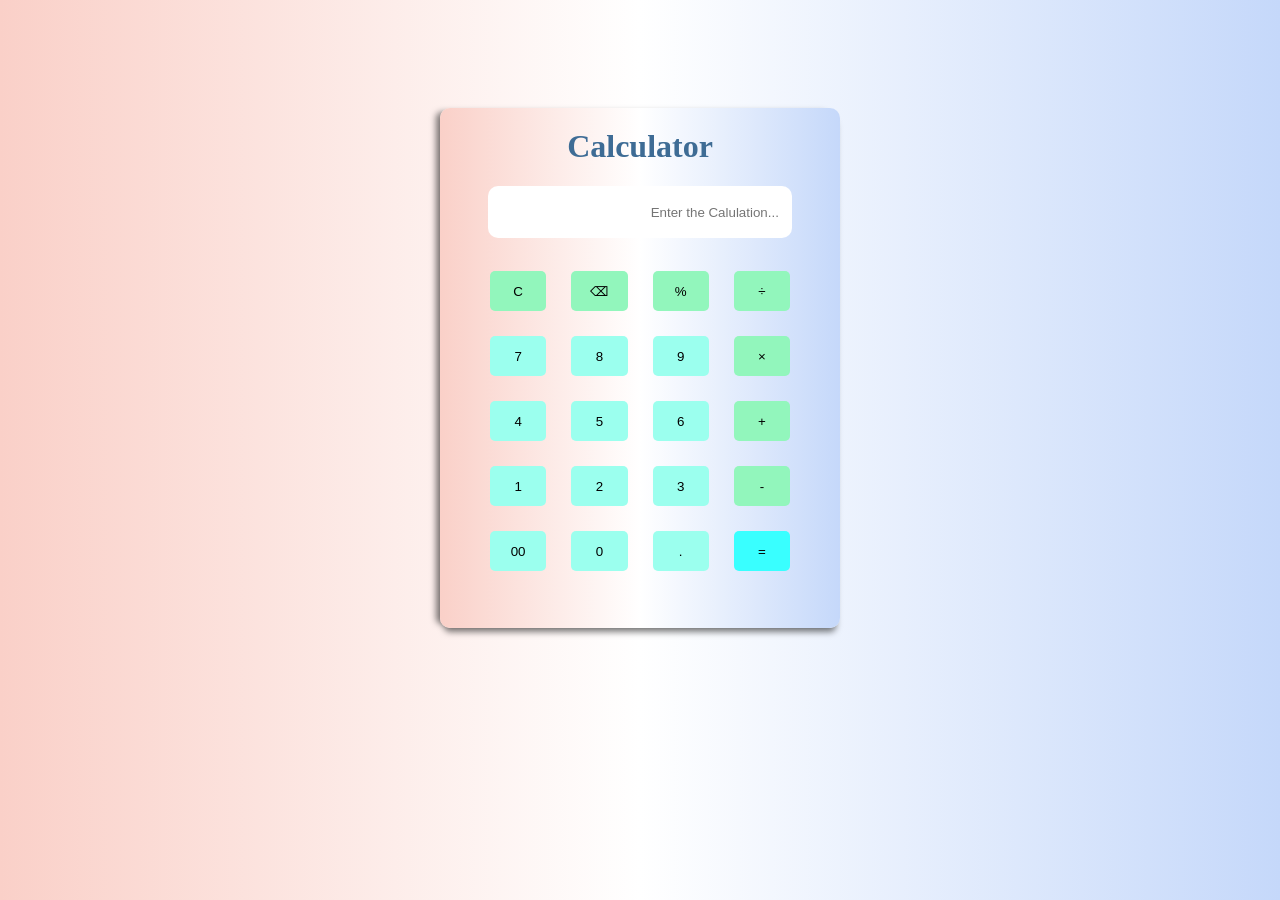
==== index.html @ 87260382 "Rename calc_html.html to index.html" ====
<!DOCTYPE html>
<html lang="en">

<head>
    <meta charset="UTF-8">
    <meta name="viewport" content="width=device-width, initial-scale=1.0">
    <title>Calculator</title>
    <link rel="stylesheet" href="calc_css.css">
</head>

<body>

    <div>
        <div id="container">
            <h1 id="calc">Calculator</h1>
            <input id="display" type="text" placeholder="Enter the Calulation...   " readonly>
            <br><br>
            <div id="btn">
                <button onclick="clearDisplay()" class="operator">C</button>
                <button onclick="deleteLast()" class="operator">⌫</button>
                <button onclick="appendValue('%')" class="operator">%</button>
                <button onclick="appendValue('/')" class="operator">÷</button>

                <button class="num" onclick="appendValue('7')">7</button>
                <button class="num" onclick="appendValue('8')">8</button>
                <button class="num" onclick="appendValue('9')">9</button>
                <button onclick="appendValue('*')" class="operator">×</button>

                <button class="num" onclick="appendValue('4')">4</button>
                <button class="num" onclick="appendValue('5')">5</button>
                <button class="num" onclick="appendValue('6')">6</button>
                <button onclick="appendValue('+')" class="operator">+</button>

                <button class="num" onclick="appendValue('1')">1</button>
                <button class="num" onclick="appendValue('2')">2</button>
                <button class="num" onclick="appendValue('3')">3</button>
                <button onclick="appendValue('-')" class="operator">-</button>

                <button class="num" onclick="appendValue('00')">00</button>
                <button class="num" onclick="appendValue('0')">0</button>
                <button class="num" onclick="appendValue('.')">.</button>
                <button onclick="calculateResult()" class="equal">=</button>
            </div>
        </div>
    </div>
    <script src="calc_script.js"></script>
</body>

</html>
---- calc_css.css ----
body{
    background: #fad0c8;
background: linear-gradient(90deg, rgba(250, 208, 200, 1) 0%, rgba(255, 255, 255, 1) 50%, rgba(197, 216, 250, 1) 100%);
display: flex;
align-items: center;
justify-content: center;

}
#btn{
    display:grid;
    grid-template-columns: repeat(4,1fr);
    gap: 25px;
    width: 300px;
    height: 300px;
    padding: 50px;
    padding-top: 15px;
    
}
#container{
   background: #fad0c8;
background: linear-gradient(90deg, rgba(250, 208, 200, 1) 0%, rgba(255, 255, 255, 1) 50%, rgba(197, 216, 250, 1) 100%);
    width: 400px;
    height: 520px;
    margin: 50px;
    text-align: center;
    margin-left: 50px;
    margin-top: 100px;
    border:none;
    border-radius: 10px;
    box-shadow: -8px 0px 6px -4px rgb(0 0 0 / 0.5),0px 8px 6px -4px rgb(0 0 0 / 0.5);
    
    
}
#calc{
    color: rgb(62, 108, 149);
    padding: 20px;
    padding-bottom: 0px;
}
#display{
    width: 300px;
    height: 50px;
    background-color:white;
    color: rgb(65, 67, 67);
    border: none;
    border-radius: 10px;
    text-align: end;
    outline: none;
    
}

.num{
    background-color: rgb(155, 255, 238);
    border: none;
    border-radius: 5px;
    cursor: pointer;

}
.num:hover{
    background-color: rgb(158, 208, 233);
}
.num:active{
    opacity: 0.2s;
    background-color:rgb(117, 192, 245);
}

.operator{
    background-color: rgb(146, 246, 188);
    border: none;
    border-radius: 5px;
    cursor: pointer;

}
.operator:hover{
    background-color: rgb(130, 207, 191);
}
.operator:active{
    opacity: 0.2s;
    background-color:rgb(88, 194, 178);
}
.equal{
    background-color: rgb(57, 255, 255);
    border: none;
    border-radius: 5px;
    cursor: pointer;

}
.equal:hover{
    background-color: rgb(89, 219, 139);
}
.equal:active{
    opacity: 0.2s;
    background-color:rgb(26, 143, 98);
}
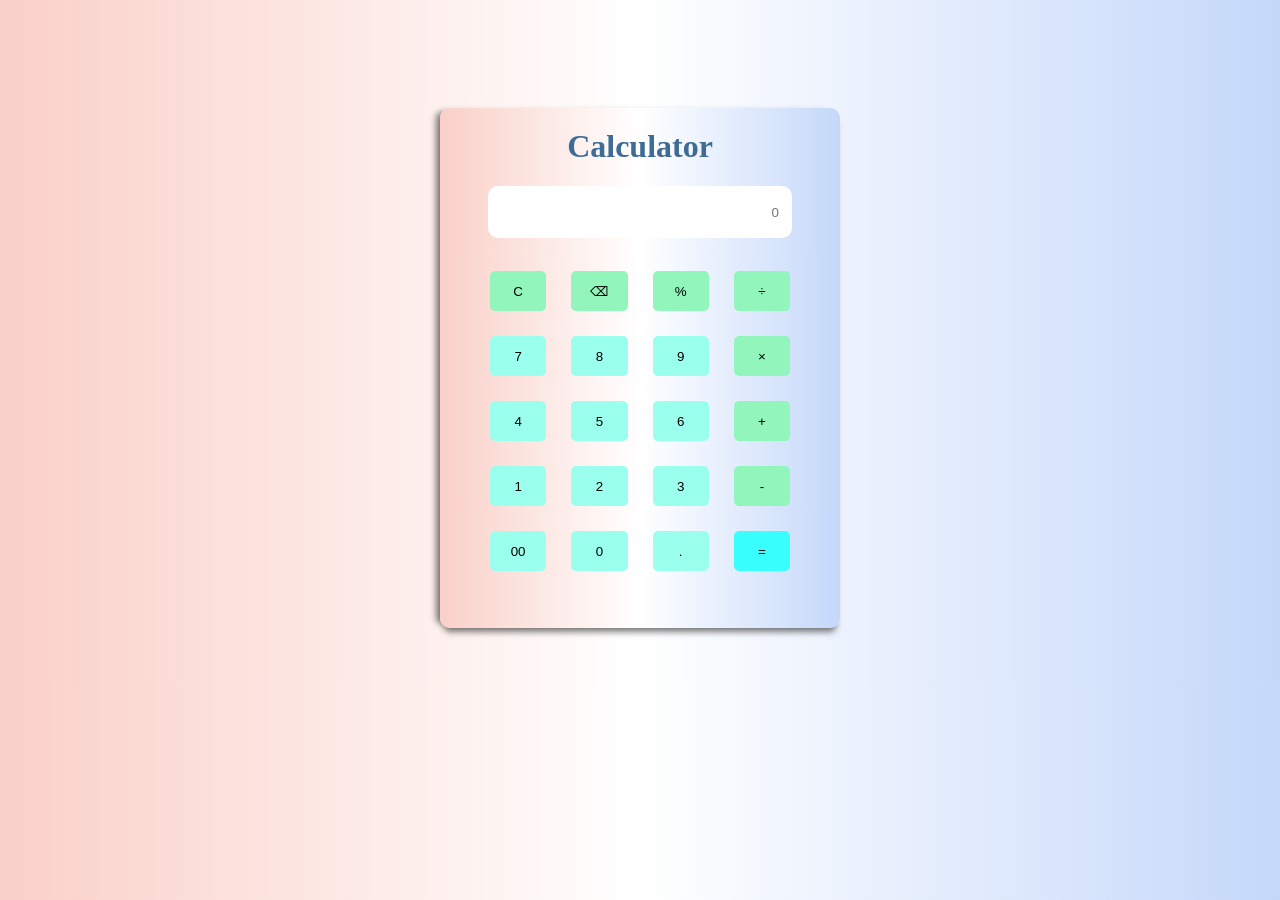
==== commit aa4d47db: "Update index.html" ====
--- a/index.html
+++ b/index.html
@@ -13,7 +13,7 @@
     <div>
         <div id="container">
             <h1 id="calc">Calculator</h1>
-            <input id="display" type="text" placeholder="Enter the Calulation...   " readonly>
+            <input id="display" type="text" placeholder="0   " readonly>
             <br><br>
             <div id="btn">
                 <button onclick="clearDisplay()" class="operator">C</button>
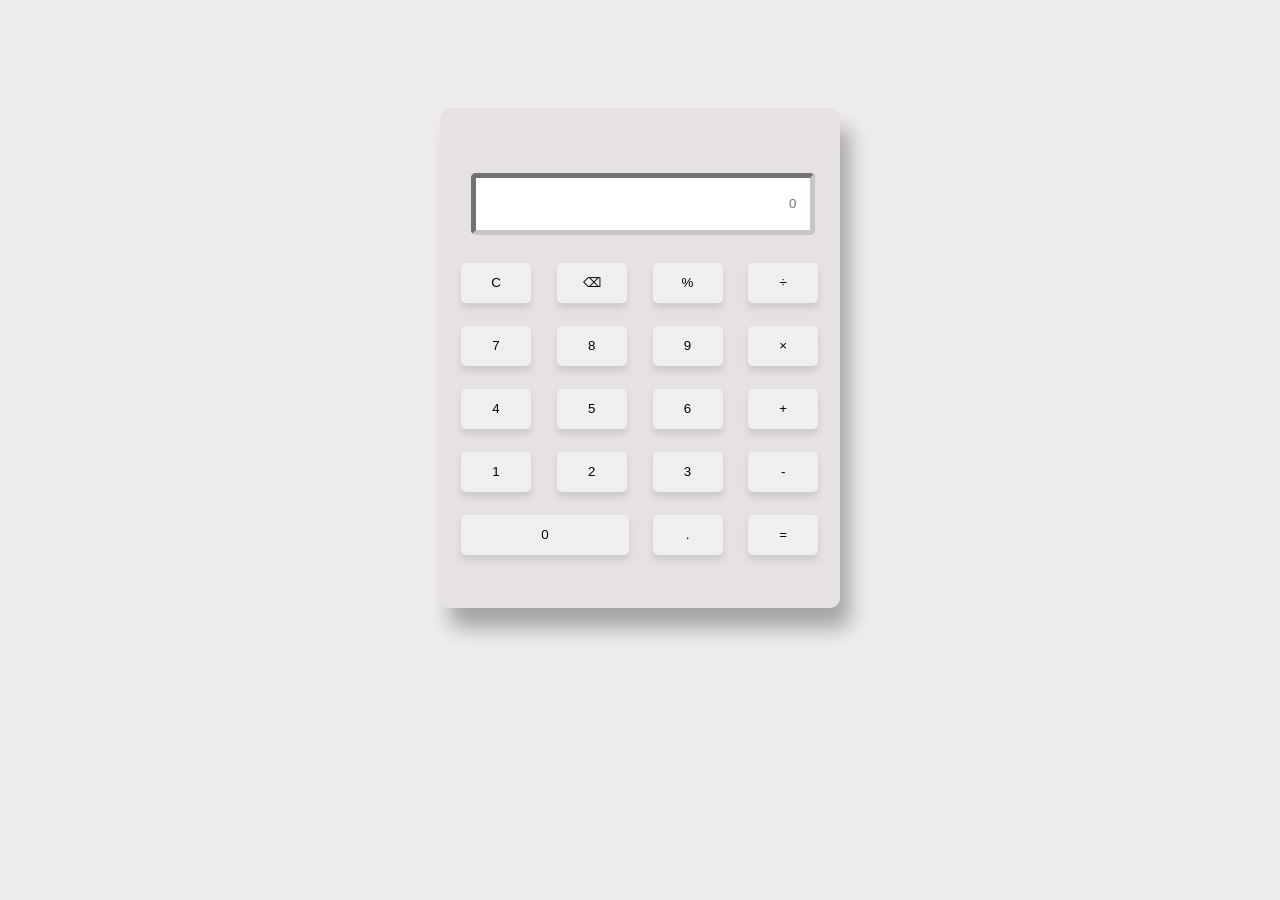
==== commit 19b3cb21: "Rename calc_html.html to index.html" ====
--- a/index.html
+++ b/index.html
@@ -12,34 +12,33 @@
 
     <div>
         <div id="container">
-            <h1 id="calc">Calculator</h1>
+            <h2></h2>
             <input id="display" type="text" placeholder="0   " readonly>
             <br><br>
             <div id="btn">
-                <button onclick="clearDisplay()" class="operator">C</button>
-                <button onclick="deleteLast()" class="operator">⌫</button>
-                <button onclick="appendValue('%')" class="operator">%</button>
-                <button onclick="appendValue('/')" class="operator">÷</button>
+                <button onclick="clearDisplay()">C</button>
+                <button onclick="deleteLast()">⌫</button>
+                <button onclick="appendValue('%')">%</button>
+                <button onclick="appendValue('/')">÷</button>
 
-                <button class="num" onclick="appendValue('7')">7</button>
-                <button class="num" onclick="appendValue('8')">8</button>
-                <button class="num" onclick="appendValue('9')">9</button>
-                <button onclick="appendValue('*')" class="operator">×</button>
+                <button onclick="appendValue('7')">7</button>
+                <button onclick="appendValue('8')">8</button>
+                <button onclick="appendValue('9')">9</button>
+                <button onclick="appendValue('*')">×</button>
 
-                <button class="num" onclick="appendValue('4')">4</button>
-                <button class="num" onclick="appendValue('5')">5</button>
-                <button class="num" onclick="appendValue('6')">6</button>
-                <button onclick="appendValue('+')" class="operator">+</button>
+                <button onclick="appendValue('4')">4</button>
+                <button onclick="appendValue('5')">5</button>
+                <button onclick="appendValue('6')">6</button>
+                <button onclick="appendValue('+')">+</button>
 
-                <button class="num" onclick="appendValue('1')">1</button>
-                <button class="num" onclick="appendValue('2')">2</button>
-                <button class="num" onclick="appendValue('3')">3</button>
-                <button onclick="appendValue('-')" class="operator">-</button>
+                <button onclick="appendValue('1')">1</button>
+                <button onclick="appendValue('2')">2</button>
+                <button onclick="appendValue('3')">3</button>
+                <button onclick="appendValue('-')">-</button>
 
-                <button class="num" onclick="appendValue('00')">00</button>
-                <button class="num" onclick="appendValue('0')">0</button>
-                <button class="num" onclick="appendValue('.')">.</button>
-                <button onclick="calculateResult()" class="equal">=</button>
+                <button class="zero" onclick="appendValue('0')">0</button>
+                <button onclick="appendValue('.')">.</button>
+                <button onclick="calculateResult()">=</button>
             </div>
         </div>
     </div>
--- a/calc_css.css
+++ b/calc_css.css
@@ -1,96 +1,90 @@
-body{
-    background: #fad0c8;
-background: linear-gradient(90deg, rgba(250, 208, 200, 1) 0%, rgba(255, 255, 255, 1) 50%, rgba(197, 216, 250, 1) 100%);
-display: flex;
-align-items: center;
-justify-content: center;
+ body{
+    display: flex;
+    background-color: rgb(238, 236, 236);
+    justify-content: center;
+    align-items: center;
+ }
+ #container{
+    background-color: rgb(230, 226, 226);
+    width: 400px;
+    height: 500px;
+    margin: 100px;
+    border-radius: 10px;
+    box-shadow: 10px 20px 20px rgba(0, 0, 0, 0.3);
+ }
+ h2{
+    padding-top: 45px;
+ }
+ input{
+    width: 330px;
+    height: 50px;
+    border-width: 5px;
+    border-color: rgb(199, 197, 197);
+    border-radius: 5px;
+    margin-left: 30.5px;
+    text-align: end;
+ }
+ button{
+    height: 40px;
+    width: 70px;
+    border-radius: 5px;
+    border: none;
+    box-shadow: 0px 5px 6px rgba(149, 147, 147, 0.3);
+ }
+ #btn{
+    display: grid;
+    color: black;
+    grid-template-columns: repeat(4,1fr);
+    row-gap: 23px;
+    column-gap: 4px;
+    padding-top: 10px;
+    padding-left: 21px;
+    font-weight: bold;
 
-}
-#btn{
-    display:grid;
-    grid-template-columns: repeat(4,1fr);
-    gap: 25px;
-    width: 300px;
-    height: 300px;
-    padding: 50px;
-    padding-top: 15px;
-    
-}
-#container{
-   background: #fad0c8;
-background: linear-gradient(90deg, rgba(250, 208, 200, 1) 0%, rgba(255, 255, 255, 1) 50%, rgba(197, 216, 250, 1) 100%);
-    width: 400px;
-    height: 520px;
-    margin: 50px;
-    text-align: center;
-    margin-left: 50px;
-    margin-top: 100px;
-    border:none;
-    border-radius: 10px;
-    box-shadow: -8px 0px 6px -4px rgb(0 0 0 / 0.5),0px 8px 6px -4px rgb(0 0 0 / 0.5);
-    
-    
-}
-#calc{
-    color: rgb(62, 108, 149);
-    padding: 20px;
-    padding-bottom: 0px;
-}
-#display{
-    width: 300px;
-    height: 50px;
-    background-color:white;
-    color: rgb(65, 67, 67);
-    border: none;
-    border-radius: 10px;
-    text-align: end;
-    outline: none;
-    
-}
+ }
+ .zero{
+    grid-column: span 2;
+    height: 40px;
+    width: 168px;
+ }
+ button:hover{
+    background-color: rgb(166, 164, 164);
+    cursor: pointer;
+    transform: scale(1.1);
+ }
+ button:active{
+    opacity:0.2;
+    background-color: rgb(159, 163, 163);
+ }
+ @media(max-width: 480px) {
 
-.num{
-    background-color: rgb(155, 255, 238);
-    border: none;
-    border-radius: 5px;
-    cursor: pointer;
+    #container {
+        width: 95%;
+        height: auto;
+        margin: 20px;
+        padding-bottom: 20px;
+    }
 
-}
-.num:hover{
-    background-color: rgb(158, 208, 233);
-}
-.num:active{
-    opacity: 0.2s;
-    background-color:rgb(117, 192, 245);
-}
+    input {
+        width: 85%;
+        margin-left: 7.5%;
+    }
 
-.operator{
-    background-color: rgb(146, 246, 188);
-    border: none;
-    border-radius: 5px;
-    cursor: pointer;
+    button {
+        width: 100%;
+        height: 50px;
+        font-size: 18px;
+    }
 
-}
-.operator:hover{
-    background-color: rgb(130, 207, 191);
-}
-.operator:active{
-    opacity: 0.2s;
-    background-color:rgb(88, 194, 178);
-}
-.equal{
-    background-color: rgb(57, 255, 255);
-    border: none;
-    border-radius: 5px;
-    cursor: pointer;
+    #btn {
+        padding-left: 10px;
+        padding-right: 10px;
+        column-gap: 8px;
+        row-gap: 12px;
+    }
 
-}
-.equal:hover{
-    background-color: rgb(89, 219, 139);
-}
-.equal:active{
-    opacity: 0.2s;
-    background-color:rgb(26, 143, 98);
-}
-
-
-
+    .zero {
+        width: 100%;
+        grid-column: span 2;
+    }
+}
